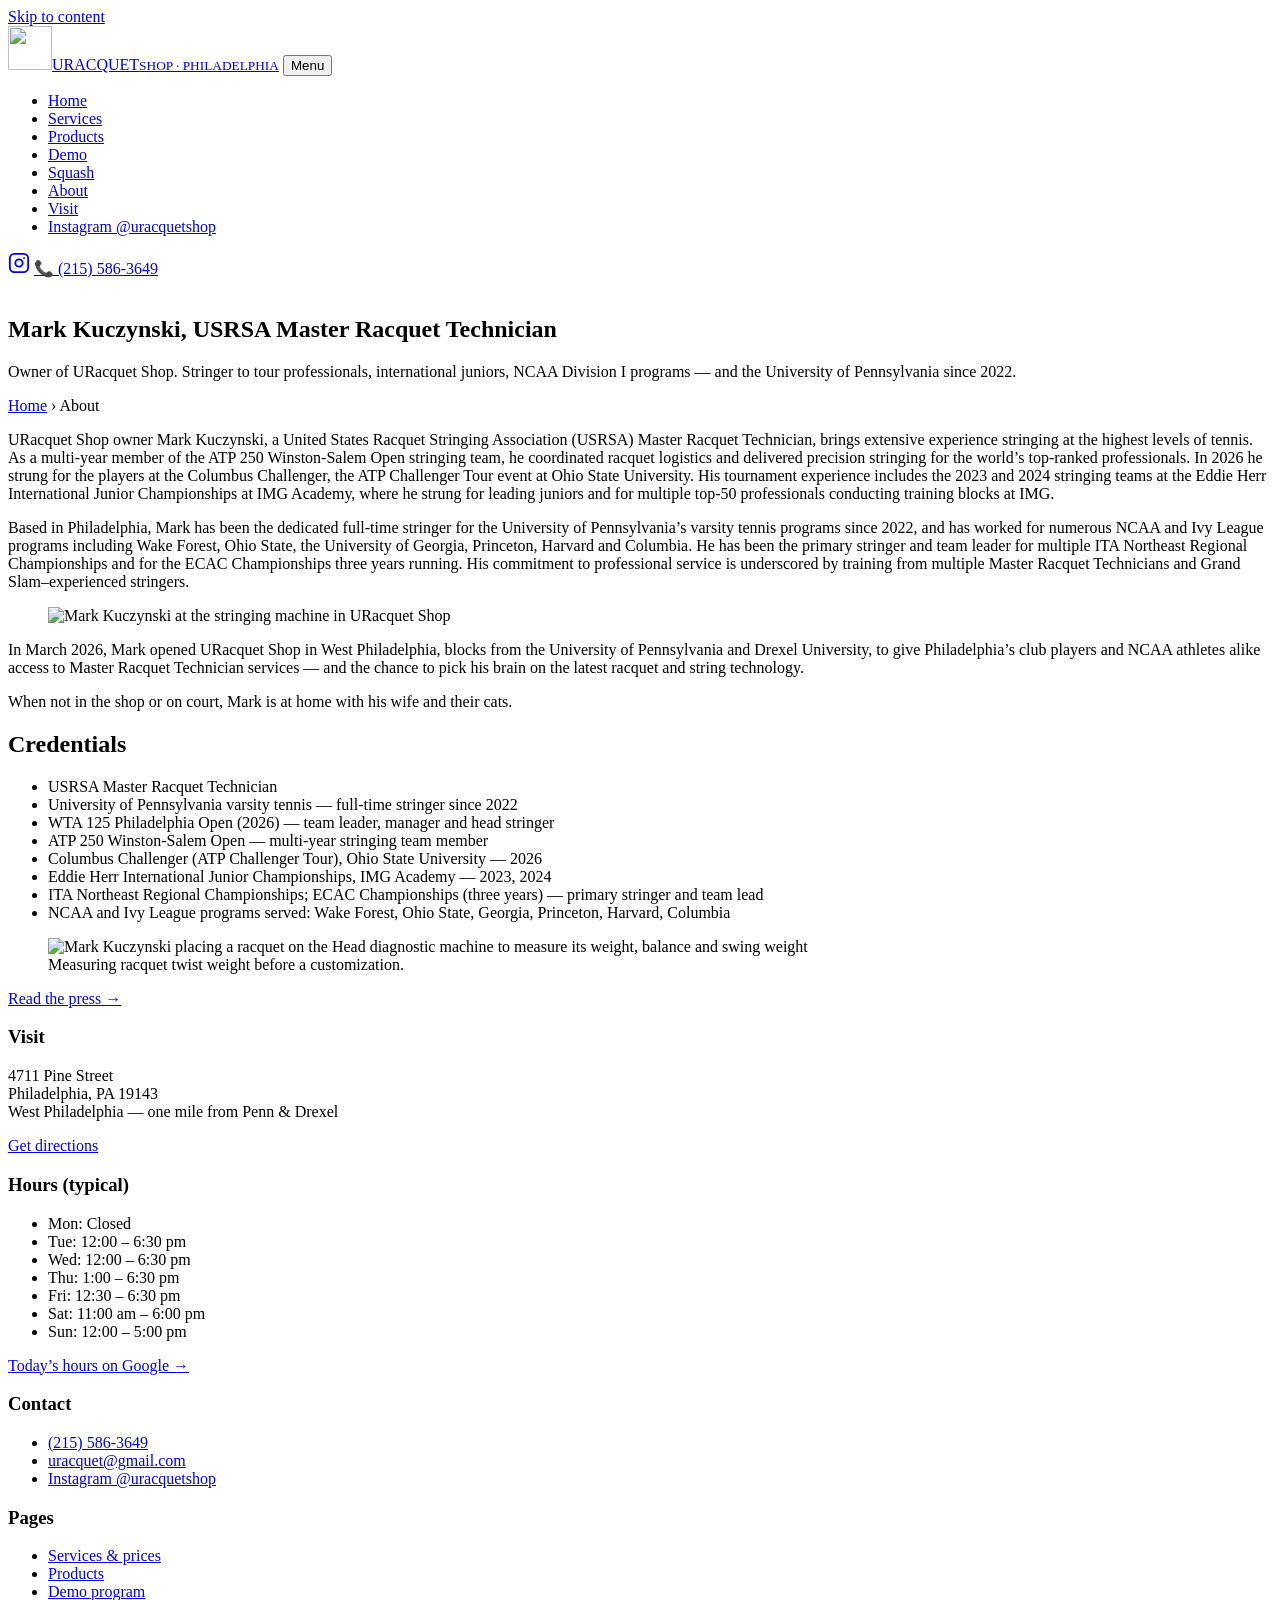
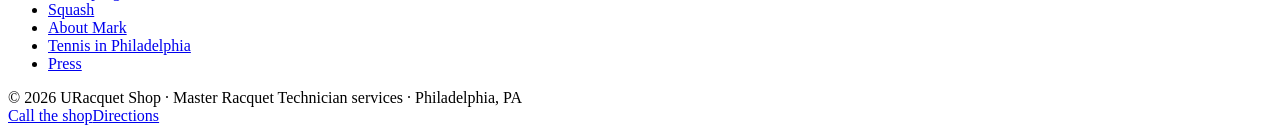
==== site/about/index.html @ 6e1ead52 "Photo edits per Yeqiao: customization two-up (Head diagnostic machine + readout), demo rack to the D" ====
<!doctype html>
<html lang="en">
<head>
<meta charset="utf-8">
<meta name="viewport" content="width=device-width, initial-scale=1">
<title>Mark Kuczynski, USRSA Master Racquet Technician — Penn&#x27;s Stringer | URacquet Shop</title>
<meta name="description" content="Meet Mark Kuczynski: USRSA Master Racquet Technician, stringer for the ATP and WTA Tours, Eddie Herr, NCAA Division I programs, and the University of Pennsylvania since 2022. Owner of URacquet Shop, West Philadelphia.">
<link rel="canonical" href="https://www.uracquet.com/about/">
<meta name="robots" content="index, follow, max-image-preview:large">
<meta property="og:type" content="website">
<meta property="og:site_name" content="URacquet Shop">
<meta property="og:title" content="Mark Kuczynski, USRSA Master Racquet Technician — Penn&#x27;s Stringer | URacquet Shop">
<meta property="og:description" content="Meet Mark Kuczynski: USRSA Master Racquet Technician, stringer for the ATP and WTA Tours, Eddie Herr, NCAA Division I programs, and the University of Pennsylvania since 2022. Owner of URacquet Shop, West Philadelphia.">
<meta property="og:url" content="https://www.uracquet.com/about/">
<meta property="og:image" content="https://www.uracquet.com/img/og.jpg">
<meta name="twitter:card" content="summary_large_image">
<meta name="theme-color" content="#20a048">

<link rel="icon" href="/img/favicon-32.png" sizes="32x32">
<link rel="icon" href="/img/icon-192.png" sizes="192x192">
<link rel="apple-touch-icon" href="/img/apple-touch-icon.png">
<link rel="preload" as="image" href="/img/wix_02-1600.webp">
<link rel="stylesheet" href="/style.css">
<script type="application/ld+json">{"@context": "https://schema.org", "@type": "SportingGoodsStore", "@id": "https://www.uracquet.com/#store", "name": "URacquet Shop", "url": "https://www.uracquet.com/", "telephone": "+12155863649", "email": "uracquet@gmail.com", "image": "https://www.uracquet.com/img/og.jpg", "logo": "https://www.uracquet.com/img/icon-512.png", "priceRange": "$$", "description": "Master Racquet Technician stringing, racquet customization, racquet demos and tennis and squash equipment in West Philadelphia, one mile from the University of Pennsylvania and Drexel University.", "address": {"@type": "PostalAddress", "streetAddress": "4711 Pine Street", "addressLocality": "Philadelphia", "addressRegion": "PA", "postalCode": "19143", "addressCountry": "US"}, "areaServed": "Philadelphia, PA", "openingHoursSpecification": [{"@type": "OpeningHoursSpecification", "dayOfWeek": "Tuesday", "opens": "12:00", "closes": "18:30"}, {"@type": "OpeningHoursSpecification", "dayOfWeek": "Wednesday", "opens": "12:00", "closes": "18:30"}, {"@type": "OpeningHoursSpecification", "dayOfWeek": "Thursday", "opens": "13:00", "closes": "18:30"}, {"@type": "OpeningHoursSpecification", "dayOfWeek": "Friday", "opens": "12:30", "closes": "18:30"}, {"@type": "OpeningHoursSpecification", "dayOfWeek": "Saturday", "opens": "11:00", "closes": "18:00"}, {"@type": "OpeningHoursSpecification", "dayOfWeek": "Sunday", "opens": "12:00", "closes": "17:00"}], "sameAs": ["https://www.instagram.com/uracquetshop/", "https://www.universitycity.org/place/uracquet-shop/"], "founder": {"@type": "Person", "name": "Mark Kuczynski", "jobTitle": "USRSA Master Racquet Technician"}, "hasOfferCatalog": {"@type": "OfferCatalog", "name": "Racquet services", "itemListElement": [{"@type": "Offer", "itemOffered": {"@type": "Service", "name": "Racquet stringing"}, "price": "26.50", "priceCurrency": "USD", "description": "String installation labor per racquet; string priced separately"}, {"@type": "Offer", "itemOffered": {"@type": "Service", "name": "Base grip replacement"}, "price": "5.00", "priceCurrency": "USD", "description": "Labor; plus the cost of the grip"}, {"@type": "Offer", "itemOffered": {"@type": "Service", "name": "Bumper guard and grommet replacement"}, "price": "15.00", "priceCurrency": "USD", "description": "Labor; materials $15 for current models"}, {"@type": "Offer", "itemOffered": {"@type": "Service", "name": "Grip size build-up (heat-shrink sleeve)"}, "price": "15.00", "priceCurrency": "USD"}, {"@type": "Offer", "itemOffered": {"@type": "Service", "name": "Racquet demo program"}, "price": "40.00", "priceCurrency": "USD", "description": "Three racquets for seven days, $35 credit toward purchase"}, {"@type": "Offer", "itemOffered": {"@type": "Service", "name": "Single-racquet demo"}, "price": "20.00", "priceCurrency": "USD", "description": "One racquet for seven days, $15 credit toward purchase"}, {"@type": "Offer", "itemOffered": {"@type": "Service", "name": "Squash racquet stringing"}, "price": "26.50", "priceCurrency": "USD", "description": "String installation labor per squash racquet; string priced separately"}]}}</script>
<script type="application/ld+json">{"@context": "https://schema.org", "@type": "BreadcrumbList", "itemListElement": [{"@type": "ListItem", "position": 1, "name": "Home", "item": "https://www.uracquet.com/"}, {"@type": "ListItem", "position": 2, "name": "About", "item": "https://www.uracquet.com/about/"}]}</script>
</head>
<body>
<a class="skip" href="#main">Skip to content</a>
<header class="site-header">
  <div class="wrap">
    <a class="brand" href="/" aria-label="URacquet Shop home"><img src="/img/logo-mark@2x.png" width="44" height="44" alt=""><span>URACQUET<small>SHOP · PHILADELPHIA</small></span></a>
    <button class="menu-btn" aria-expanded="false" aria-controls="nav">Menu</button>
    <nav class="nav" id="nav" aria-label="Main"><ul><li><a href="/">Home</a></li><li><a href="/services/">Services</a></li><li><a href="/products/">Products</a></li><li><a href="/demo/">Demo</a></li><li><a href="/squash/">Squash</a></li><li><a href="/about/" aria-current="page">About</a></li><li><a href="/visit/">Visit</a></li><li class="nav-ig"><a href="https://www.instagram.com/uracquetshop/" rel="noopener" target="_blank">Instagram @uracquetshop</a></li></ul></nav>
    <a class="ig" href="https://www.instagram.com/uracquetshop/" rel="noopener" aria-label="URacquet Shop on Instagram" title="@uracquetshop" target="_blank"><svg width="22" height="22" viewBox="0 0 24 24" fill="none" stroke="currentColor" stroke-width="2" stroke-linecap="round" stroke-linejoin="round" aria-hidden="true"><rect x="2" y="2" width="20" height="20" rx="5"/><circle cx="12" cy="12" r="4"/><circle cx="17.5" cy="6.5" r="1" fill="currentColor" stroke="none"/></svg></a>
    <a class="call header-call" href="tel:+12155863649">📞 (215) 586-3649</a>
  </div>
</header>
<main id="main">
<section class="hero small"><img src="/img/wix_02-1600.webp" alt="" fetchpriority="high" decoding="async"><div class="wrap"><h1>Mark Kuczynski, USRSA Master Racquet Technician</h1><p class="lead">Owner of URacquet Shop. Stringer to tour professionals, international juniors, NCAA Division I programs — and the University of Pennsylvania since 2022.</p></div></section>
<nav class="crumbs wrap" aria-label="Breadcrumb"><a href="/">Home</a> › About</nav>

<section class="band"><div class="wrap prose">
<p>URacquet Shop owner Mark Kuczynski, a United States Racquet Stringing Association (USRSA) Master Racquet Technician, brings extensive experience stringing at the highest levels of tennis. As a multi-year member of the ATP 250 Winston-Salem Open stringing team, he coordinated racquet logistics and delivered precision stringing for the world’s top-ranked professionals. In 2026 he strung for the players at the Columbus Challenger, the ATP Challenger Tour event at Ohio State University. His tournament experience includes the 2023 and 2024 stringing teams at the Eddie Herr International Junior Championships at IMG Academy, where he strung for leading juniors and for multiple top-50 professionals conducting training blocks at IMG.</p>
<p>Based in Philadelphia, Mark has been the dedicated full-time stringer for the University of Pennsylvania’s varsity tennis programs since 2022, and has worked for numerous NCAA and Ivy League programs including Wake Forest, Ohio State, the University of Georgia, Princeton, Harvard and Columbia. He has been the primary stringer and team leader for multiple ITA Northeast Regional Championships and for the ECAC Championships three years running. His commitment to professional service is underscored by training from multiple Master Racquet Technicians and Grand Slam–experienced stringers.</p>
<figure class="figure"><img src="/img/mark_portrait-800.webp" srcset="/img/mark_portrait-800.webp 800w, /img/mark_portrait-1600.webp 1600w" sizes="(max-width: 800px) 100vw, 800px" alt="Mark Kuczynski at the stringing machine in URacquet Shop" loading="lazy" decoding="async" class=""></figure>
<p>In March 2026, Mark opened URacquet Shop in West Philadelphia, blocks from the University of Pennsylvania and Drexel University, to give Philadelphia’s club players and NCAA athletes alike access to Master Racquet Technician services — and the chance to pick his brain on the latest racquet and string technology.</p><p>When not in the shop or on court, Mark is at home with his wife and their cats.</p>
<h2>Credentials</h2>
<ul><li>USRSA Master Racquet Technician</li><li>University of Pennsylvania varsity tennis — full-time stringer since 2022</li><li>WTA 125 Philadelphia Open (2026) — team leader, manager and head stringer</li><li>ATP 250 Winston-Salem Open — multi-year stringing team member</li><li>Columbus Challenger (ATP Challenger Tour), Ohio State University — 2026</li><li>Eddie Herr International Junior Championships, IMG Academy — 2023, 2024</li><li>ITA Northeast Regional Championships; ECAC Championships (three years) — primary stringer and team lead</li><li>NCAA and Ivy League programs served: Wake Forest, Ohio State, Georgia, Princeton, Harvard, Columbia</li></ul>
<figure class="figure"><img src="/img/customization_measuring-800.webp" srcset="/img/customization_measuring-800.webp 800w, /img/customization_measuring-1600.webp 1600w" sizes="(max-width: 800px) 100vw, 800px" alt="Mark Kuczynski placing a racquet on the Head diagnostic machine to measure its weight, balance and swing weight" loading="lazy" decoding="async" class=""><figcaption>Measuring racquet twist weight before a customization.</figcaption></figure>
<p><a class="btn outline" href="/press/">Read the press →</a></p>
</div></section>
</main>
<footer class="site-footer">
  <div class="wrap">
    <div><h3>Visit</h3><p>4711 Pine Street<br>Philadelphia, PA 19143<br>West Philadelphia — one mile from Penn &amp; Drexel</p><p><a href="https://www.google.com/maps/dir/?api=1&destination=4711+Pine+Street,+Philadelphia,+PA+19143" rel="noopener" target="_blank">Get directions</a></p></div>
    <div><h3>Hours (typical)</h3><ul><li>Mon: Closed</li><li>Tue: 12:00 – 6:30 pm</li><li>Wed: 12:00 – 6:30 pm</li><li>Thu: 1:00 – 6:30 pm</li><li>Fri: 12:30 – 6:30 pm</li><li>Sat: 11:00 am – 6:00 pm</li><li>Sun: 12:00 – 5:00 pm</li></ul><p><a href="https://www.google.com/maps/search/?api=1&query=URacquet+Shop+4711+Pine+Street+Philadelphia+PA+19143" rel="noopener" target="_blank">Today’s hours on Google →</a></p></div>
    <div><h3>Contact</h3><ul><li><a href="tel:+12155863649">(215) 586-3649</a></li><li><a href="mailto:uracquet@gmail.com">uracquet@gmail.com</a></li><li><a href="https://www.instagram.com/uracquetshop/" rel="noopener" target="_blank">Instagram @uracquetshop</a></li></ul></div>
    <div><h3>Pages</h3><ul><li><a href="/services/">Services &amp; prices</a></li><li><a href="/products/">Products</a></li><li><a href="/demo/">Demo program</a></li><li><a href="/squash/">Squash</a></li><li><a href="/about/">About Mark</a></li><li><a href="/local/">Tennis in Philadelphia</a></li><li><a href="/press/">Press</a></li></ul></div>
  </div>
  <div class="legal wrap">© 2026 URacquet Shop · Master Racquet Technician services · Philadelphia, PA</div>
</footer>
<div class="callbar" aria-label="Quick actions"><a class="c1" href="tel:+12155863649">Call the shop</a><a class="c2" href="https://www.google.com/maps/dir/?api=1&destination=4711+Pine+Street,+Philadelphia,+PA+19143" rel="noopener" target="_blank">Directions</a></div>
<script>
(function(){var b=document.querySelector('.menu-btn'),n=document.getElementById('nav');if(!b)return;b.addEventListener('click',function(){var o=n.classList.toggle('open');b.setAttribute('aria-expanded',o?'true':'false');});})();
</script>
</body>
</html>
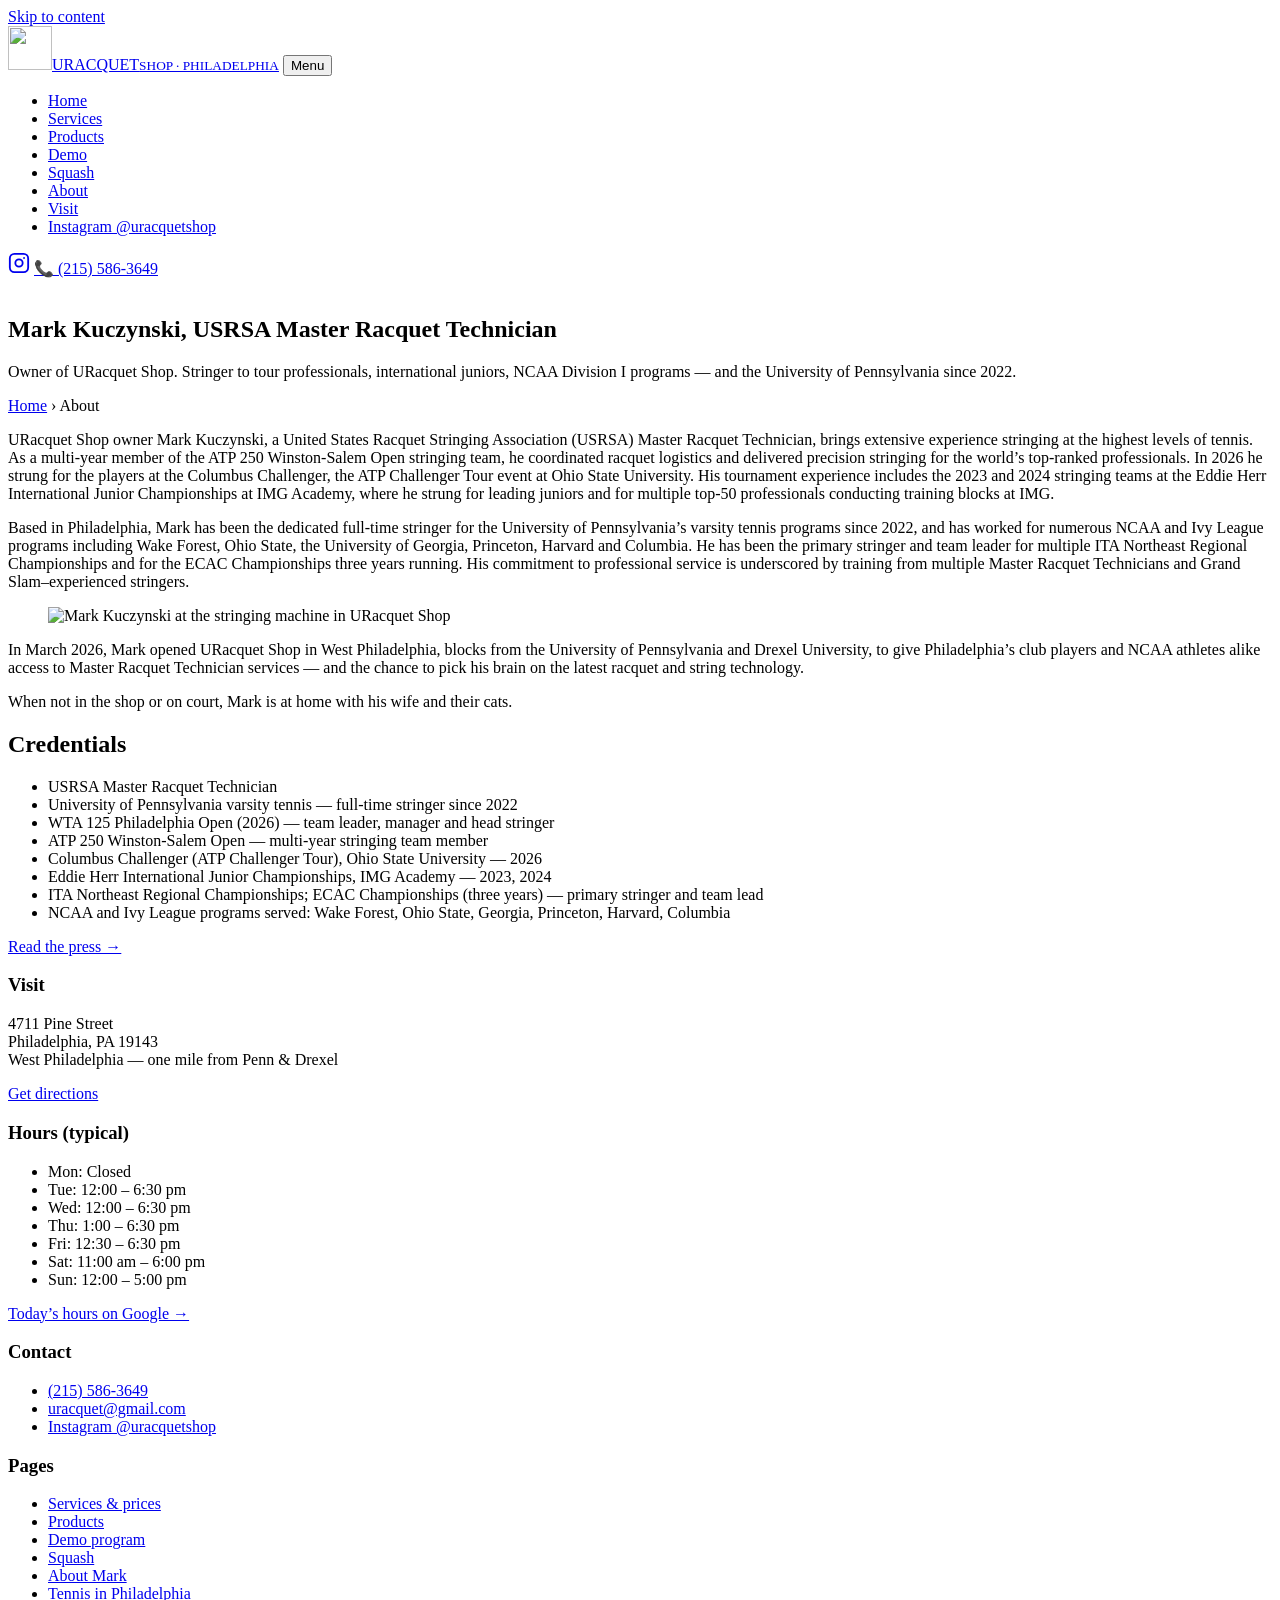
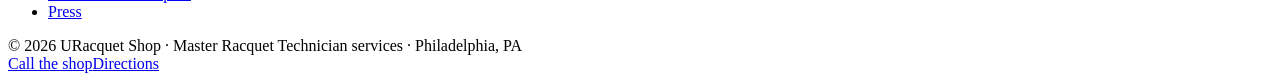
==== commit fd2a9266: "Photos, second pass: shop photo on "Visit the shop", Mark's consultation photo on Demo, one Mark pho" ====
--- a/site/about/index.html
+++ b/site/about/index.html
@@ -46,7 +46,6 @@
 <p>In March 2026, Mark opened URacquet Shop in West Philadelphia, blocks from the University of Pennsylvania and Drexel University, to give Philadelphia’s club players and NCAA athletes alike access to Master Racquet Technician services — and the chance to pick his brain on the latest racquet and string technology.</p><p>When not in the shop or on court, Mark is at home with his wife and their cats.</p>
 <h2>Credentials</h2>
 <ul><li>USRSA Master Racquet Technician</li><li>University of Pennsylvania varsity tennis — full-time stringer since 2022</li><li>WTA 125 Philadelphia Open (2026) — team leader, manager and head stringer</li><li>ATP 250 Winston-Salem Open — multi-year stringing team member</li><li>Columbus Challenger (ATP Challenger Tour), Ohio State University — 2026</li><li>Eddie Herr International Junior Championships, IMG Academy — 2023, 2024</li><li>ITA Northeast Regional Championships; ECAC Championships (three years) — primary stringer and team lead</li><li>NCAA and Ivy League programs served: Wake Forest, Ohio State, Georgia, Princeton, Harvard, Columbia</li></ul>
-<figure class="figure"><img src="/img/customization_measuring-800.webp" srcset="/img/customization_measuring-800.webp 800w, /img/customization_measuring-1600.webp 1600w" sizes="(max-width: 800px) 100vw, 800px" alt="Mark Kuczynski placing a racquet on the Head diagnostic machine to measure its weight, balance and swing weight" loading="lazy" decoding="async" class=""><figcaption>Measuring racquet twist weight before a customization.</figcaption></figure>
 <p><a class="btn outline" href="/press/">Read the press →</a></p>
 </div></section>
 </main>
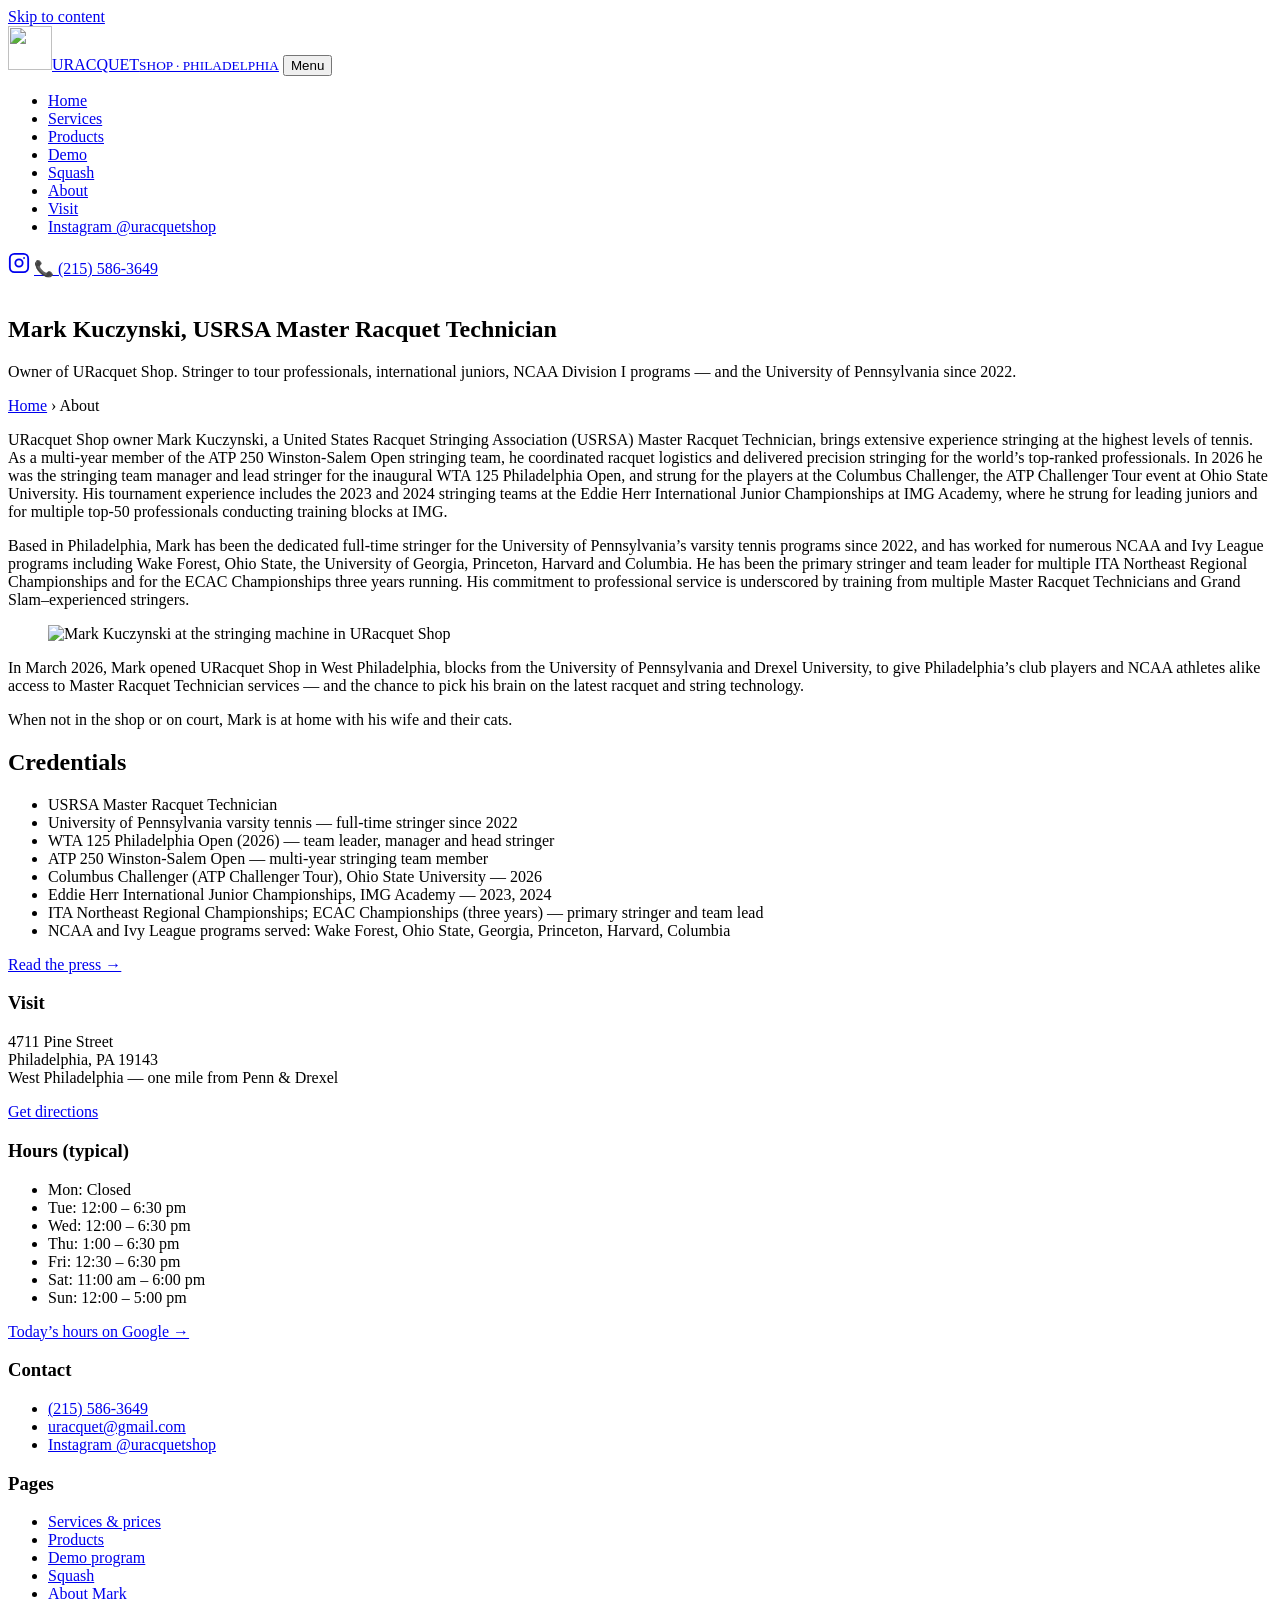
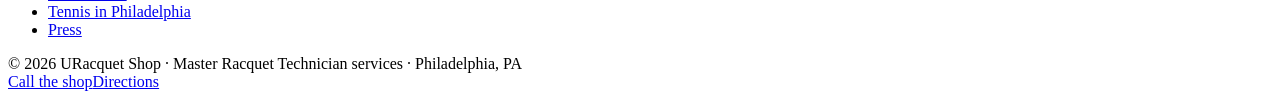
==== commit 2cab2355: "Mark's edits: WTA 125 Philadelphia Open in the About narrative; Carboflex X-Top; Tecnifibre Dynamix;" ====
--- a/site/about/index.html
+++ b/site/about/index.html
@@ -19,7 +19,7 @@
 <link rel="icon" href="/img/favicon-32.png" sizes="32x32">
 <link rel="icon" href="/img/icon-192.png" sizes="192x192">
 <link rel="apple-touch-icon" href="/img/apple-touch-icon.png">
-<link rel="preload" as="image" href="/img/wix_02-1600.webp">
+<link rel="preload" as="image" href="/img/ashe_stadium-1600.webp">
 <link rel="stylesheet" href="/style.css">
 <script type="application/ld+json">{"@context": "https://schema.org", "@type": "SportingGoodsStore", "@id": "https://www.uracquet.com/#store", "name": "URacquet Shop", "url": "https://www.uracquet.com/", "telephone": "+12155863649", "email": "uracquet@gmail.com", "image": "https://www.uracquet.com/img/og.jpg", "logo": "https://www.uracquet.com/img/icon-512.png", "priceRange": "$$", "description": "Master Racquet Technician stringing, racquet customization, racquet demos and tennis and squash equipment in West Philadelphia, one mile from the University of Pennsylvania and Drexel University.", "address": {"@type": "PostalAddress", "streetAddress": "4711 Pine Street", "addressLocality": "Philadelphia", "addressRegion": "PA", "postalCode": "19143", "addressCountry": "US"}, "areaServed": "Philadelphia, PA", "openingHoursSpecification": [{"@type": "OpeningHoursSpecification", "dayOfWeek": "Tuesday", "opens": "12:00", "closes": "18:30"}, {"@type": "OpeningHoursSpecification", "dayOfWeek": "Wednesday", "opens": "12:00", "closes": "18:30"}, {"@type": "OpeningHoursSpecification", "dayOfWeek": "Thursday", "opens": "13:00", "closes": "18:30"}, {"@type": "OpeningHoursSpecification", "dayOfWeek": "Friday", "opens": "12:30", "closes": "18:30"}, {"@type": "OpeningHoursSpecification", "dayOfWeek": "Saturday", "opens": "11:00", "closes": "18:00"}, {"@type": "OpeningHoursSpecification", "dayOfWeek": "Sunday", "opens": "12:00", "closes": "17:00"}], "sameAs": ["https://www.instagram.com/uracquetshop/", "https://www.universitycity.org/place/uracquet-shop/"], "founder": {"@type": "Person", "name": "Mark Kuczynski", "jobTitle": "USRSA Master Racquet Technician"}, "hasOfferCatalog": {"@type": "OfferCatalog", "name": "Racquet services", "itemListElement": [{"@type": "Offer", "itemOffered": {"@type": "Service", "name": "Racquet stringing"}, "price": "26.50", "priceCurrency": "USD", "description": "String installation labor per racquet; string priced separately"}, {"@type": "Offer", "itemOffered": {"@type": "Service", "name": "Base grip replacement"}, "price": "5.00", "priceCurrency": "USD", "description": "Labor; plus the cost of the grip"}, {"@type": "Offer", "itemOffered": {"@type": "Service", "name": "Bumper guard and grommet replacement"}, "price": "15.00", "priceCurrency": "USD", "description": "Labor; materials $15 for current models"}, {"@type": "Offer", "itemOffered": {"@type": "Service", "name": "Grip size build-up (heat-shrink sleeve)"}, "price": "15.00", "priceCurrency": "USD"}, {"@type": "Offer", "itemOffered": {"@type": "Service", "name": "Racquet demo program"}, "price": "40.00", "priceCurrency": "USD", "description": "Three racquets for seven days, $35 credit toward purchase"}, {"@type": "Offer", "itemOffered": {"@type": "Service", "name": "Single-racquet demo"}, "price": "20.00", "priceCurrency": "USD", "description": "One racquet for seven days, $15 credit toward purchase"}, {"@type": "Offer", "itemOffered": {"@type": "Service", "name": "Squash racquet stringing"}, "price": "26.50", "priceCurrency": "USD", "description": "String installation labor per squash racquet; string priced separately"}]}}</script>
 <script type="application/ld+json">{"@context": "https://schema.org", "@type": "BreadcrumbList", "itemListElement": [{"@type": "ListItem", "position": 1, "name": "Home", "item": "https://www.uracquet.com/"}, {"@type": "ListItem", "position": 2, "name": "About", "item": "https://www.uracquet.com/about/"}]}</script>
@@ -36,11 +36,11 @@
   </div>
 </header>
 <main id="main">
-<section class="hero small"><img src="/img/wix_02-1600.webp" alt="" fetchpriority="high" decoding="async"><div class="wrap"><h1>Mark Kuczynski, USRSA Master Racquet Technician</h1><p class="lead">Owner of URacquet Shop. Stringer to tour professionals, international juniors, NCAA Division I programs — and the University of Pennsylvania since 2022.</p></div></section>
+<section class="hero small"><img src="/img/ashe_stadium-1600.webp" alt="" fetchpriority="high" decoding="async"><div class="wrap"><h1>Mark Kuczynski, USRSA Master Racquet Technician</h1><p class="lead">Owner of URacquet Shop. Stringer to tour professionals, international juniors, NCAA Division I programs — and the University of Pennsylvania since 2022.</p></div></section>
 <nav class="crumbs wrap" aria-label="Breadcrumb"><a href="/">Home</a> › About</nav>
 
 <section class="band"><div class="wrap prose">
-<p>URacquet Shop owner Mark Kuczynski, a United States Racquet Stringing Association (USRSA) Master Racquet Technician, brings extensive experience stringing at the highest levels of tennis. As a multi-year member of the ATP 250 Winston-Salem Open stringing team, he coordinated racquet logistics and delivered precision stringing for the world’s top-ranked professionals. In 2026 he strung for the players at the Columbus Challenger, the ATP Challenger Tour event at Ohio State University. His tournament experience includes the 2023 and 2024 stringing teams at the Eddie Herr International Junior Championships at IMG Academy, where he strung for leading juniors and for multiple top-50 professionals conducting training blocks at IMG.</p>
+<p>URacquet Shop owner Mark Kuczynski, a United States Racquet Stringing Association (USRSA) Master Racquet Technician, brings extensive experience stringing at the highest levels of tennis. As a multi-year member of the ATP 250 Winston-Salem Open stringing team, he coordinated racquet logistics and delivered precision stringing for the world’s top-ranked professionals. In 2026 he was the stringing team manager and lead stringer for the inaugural WTA 125 Philadelphia Open, and strung for the players at the Columbus Challenger, the ATP Challenger Tour event at Ohio State University. His tournament experience includes the 2023 and 2024 stringing teams at the Eddie Herr International Junior Championships at IMG Academy, where he strung for leading juniors and for multiple top-50 professionals conducting training blocks at IMG.</p>
 <p>Based in Philadelphia, Mark has been the dedicated full-time stringer for the University of Pennsylvania’s varsity tennis programs since 2022, and has worked for numerous NCAA and Ivy League programs including Wake Forest, Ohio State, the University of Georgia, Princeton, Harvard and Columbia. He has been the primary stringer and team leader for multiple ITA Northeast Regional Championships and for the ECAC Championships three years running. His commitment to professional service is underscored by training from multiple Master Racquet Technicians and Grand Slam–experienced stringers.</p>
 <figure class="figure"><img src="/img/mark_portrait-800.webp" srcset="/img/mark_portrait-800.webp 800w, /img/mark_portrait-1600.webp 1600w" sizes="(max-width: 800px) 100vw, 800px" alt="Mark Kuczynski at the stringing machine in URacquet Shop" loading="lazy" decoding="async" class=""></figure>
 <p>In March 2026, Mark opened URacquet Shop in West Philadelphia, blocks from the University of Pennsylvania and Drexel University, to give Philadelphia’s club players and NCAA athletes alike access to Master Racquet Technician services — and the chance to pick his brain on the latest racquet and string technology.</p><p>When not in the shop or on court, Mark is at home with his wife and their cats.</p>
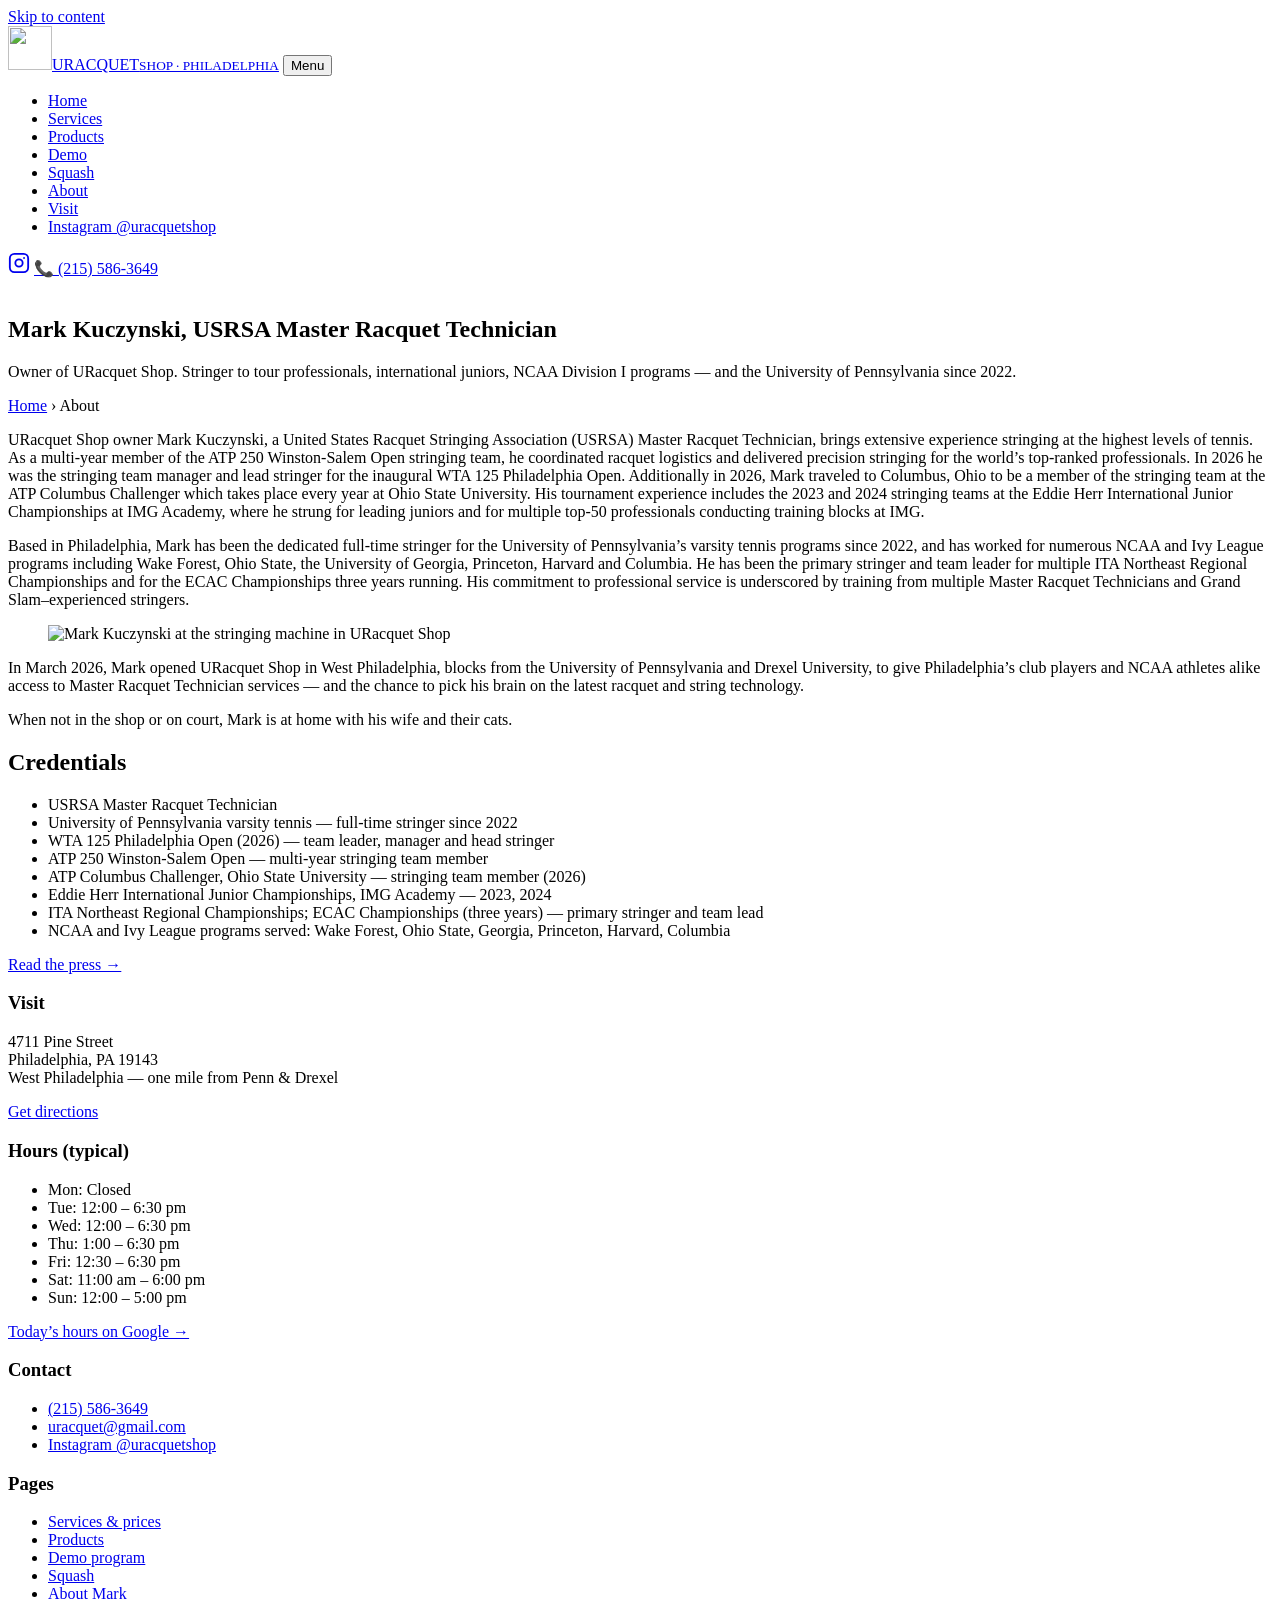
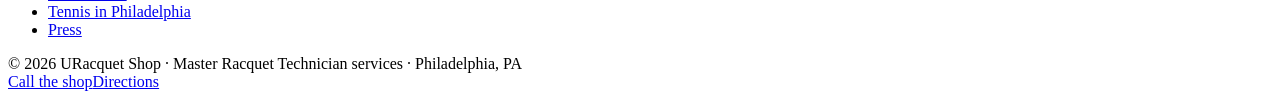
==== commit 9d72060f: "About: Mark's 2026 paragraph verbatim (WTA 125 manager and lead stringer; ATP Columbus Challenger st" ====
--- a/site/about/index.html
+++ b/site/about/index.html
@@ -40,12 +40,12 @@
 <nav class="crumbs wrap" aria-label="Breadcrumb"><a href="/">Home</a> › About</nav>
 
 <section class="band"><div class="wrap prose">
-<p>URacquet Shop owner Mark Kuczynski, a United States Racquet Stringing Association (USRSA) Master Racquet Technician, brings extensive experience stringing at the highest levels of tennis. As a multi-year member of the ATP 250 Winston-Salem Open stringing team, he coordinated racquet logistics and delivered precision stringing for the world’s top-ranked professionals. In 2026 he was the stringing team manager and lead stringer for the inaugural WTA 125 Philadelphia Open, and strung for the players at the Columbus Challenger, the ATP Challenger Tour event at Ohio State University. His tournament experience includes the 2023 and 2024 stringing teams at the Eddie Herr International Junior Championships at IMG Academy, where he strung for leading juniors and for multiple top-50 professionals conducting training blocks at IMG.</p>
+<p>URacquet Shop owner Mark Kuczynski, a United States Racquet Stringing Association (USRSA) Master Racquet Technician, brings extensive experience stringing at the highest levels of tennis. As a multi-year member of the ATP 250 Winston-Salem Open stringing team, he coordinated racquet logistics and delivered precision stringing for the world’s top-ranked professionals. In 2026 he was the stringing team manager and lead stringer for the inaugural WTA 125 Philadelphia Open. Additionally in 2026, Mark traveled to Columbus, Ohio to be a member of the stringing team at the ATP Columbus Challenger which takes place every year at Ohio State University. His tournament experience includes the 2023 and 2024 stringing teams at the Eddie Herr International Junior Championships at IMG Academy, where he strung for leading juniors and for multiple top-50 professionals conducting training blocks at IMG.</p>
 <p>Based in Philadelphia, Mark has been the dedicated full-time stringer for the University of Pennsylvania’s varsity tennis programs since 2022, and has worked for numerous NCAA and Ivy League programs including Wake Forest, Ohio State, the University of Georgia, Princeton, Harvard and Columbia. He has been the primary stringer and team leader for multiple ITA Northeast Regional Championships and for the ECAC Championships three years running. His commitment to professional service is underscored by training from multiple Master Racquet Technicians and Grand Slam–experienced stringers.</p>
 <figure class="figure"><img src="/img/mark_portrait-800.webp" srcset="/img/mark_portrait-800.webp 800w, /img/mark_portrait-1600.webp 1600w" sizes="(max-width: 800px) 100vw, 800px" alt="Mark Kuczynski at the stringing machine in URacquet Shop" loading="lazy" decoding="async" class=""></figure>
 <p>In March 2026, Mark opened URacquet Shop in West Philadelphia, blocks from the University of Pennsylvania and Drexel University, to give Philadelphia’s club players and NCAA athletes alike access to Master Racquet Technician services — and the chance to pick his brain on the latest racquet and string technology.</p><p>When not in the shop or on court, Mark is at home with his wife and their cats.</p>
 <h2>Credentials</h2>
-<ul><li>USRSA Master Racquet Technician</li><li>University of Pennsylvania varsity tennis — full-time stringer since 2022</li><li>WTA 125 Philadelphia Open (2026) — team leader, manager and head stringer</li><li>ATP 250 Winston-Salem Open — multi-year stringing team member</li><li>Columbus Challenger (ATP Challenger Tour), Ohio State University — 2026</li><li>Eddie Herr International Junior Championships, IMG Academy — 2023, 2024</li><li>ITA Northeast Regional Championships; ECAC Championships (three years) — primary stringer and team lead</li><li>NCAA and Ivy League programs served: Wake Forest, Ohio State, Georgia, Princeton, Harvard, Columbia</li></ul>
+<ul><li>USRSA Master Racquet Technician</li><li>University of Pennsylvania varsity tennis — full-time stringer since 2022</li><li>WTA 125 Philadelphia Open (2026) — team leader, manager and head stringer</li><li>ATP 250 Winston-Salem Open — multi-year stringing team member</li><li>ATP Columbus Challenger, Ohio State University — stringing team member (2026)</li><li>Eddie Herr International Junior Championships, IMG Academy — 2023, 2024</li><li>ITA Northeast Regional Championships; ECAC Championships (three years) — primary stringer and team lead</li><li>NCAA and Ivy League programs served: Wake Forest, Ohio State, Georgia, Princeton, Harvard, Columbia</li></ul>
 <p><a class="btn outline" href="/press/">Read the press →</a></p>
 </div></section>
 </main>
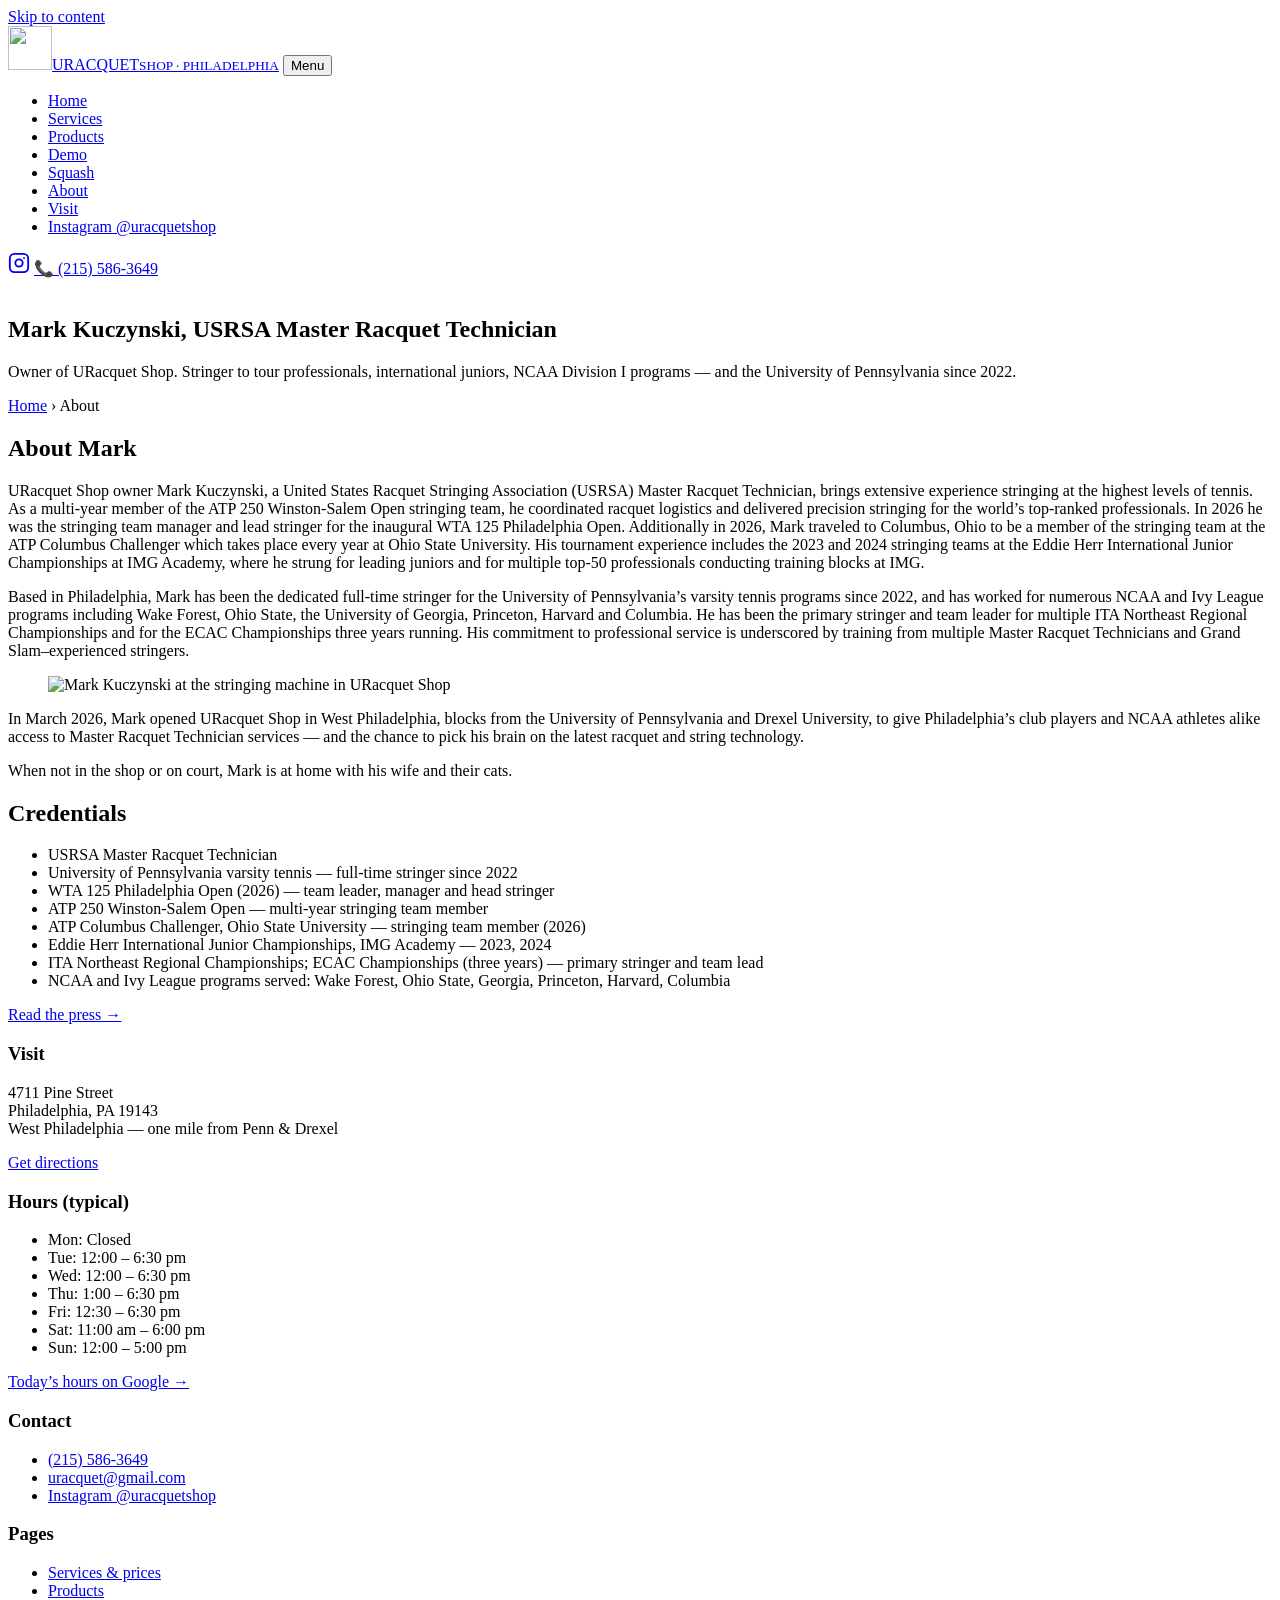
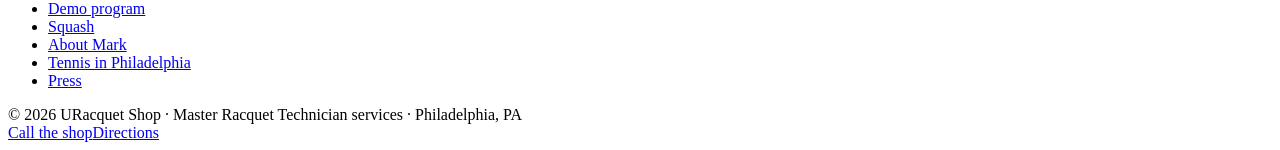
==== commit ff2c63b5: "About: 'About Mark' heading over the opening paragraph, like the other page sections Co-Authored-By:" ====
--- a/site/about/index.html
+++ b/site/about/index.html
@@ -40,6 +40,7 @@
 <nav class="crumbs wrap" aria-label="Breadcrumb"><a href="/">Home</a> › About</nav>
 
 <section class="band"><div class="wrap prose">
+<h2>About Mark</h2>
 <p>URacquet Shop owner Mark Kuczynski, a United States Racquet Stringing Association (USRSA) Master Racquet Technician, brings extensive experience stringing at the highest levels of tennis. As a multi-year member of the ATP 250 Winston-Salem Open stringing team, he coordinated racquet logistics and delivered precision stringing for the world’s top-ranked professionals. In 2026 he was the stringing team manager and lead stringer for the inaugural WTA 125 Philadelphia Open. Additionally in 2026, Mark traveled to Columbus, Ohio to be a member of the stringing team at the ATP Columbus Challenger which takes place every year at Ohio State University. His tournament experience includes the 2023 and 2024 stringing teams at the Eddie Herr International Junior Championships at IMG Academy, where he strung for leading juniors and for multiple top-50 professionals conducting training blocks at IMG.</p>
 <p>Based in Philadelphia, Mark has been the dedicated full-time stringer for the University of Pennsylvania’s varsity tennis programs since 2022, and has worked for numerous NCAA and Ivy League programs including Wake Forest, Ohio State, the University of Georgia, Princeton, Harvard and Columbia. He has been the primary stringer and team leader for multiple ITA Northeast Regional Championships and for the ECAC Championships three years running. His commitment to professional service is underscored by training from multiple Master Racquet Technicians and Grand Slam–experienced stringers.</p>
 <figure class="figure"><img src="/img/mark_portrait-800.webp" srcset="/img/mark_portrait-800.webp 800w, /img/mark_portrait-1600.webp 1600w" sizes="(max-width: 800px) 100vw, 800px" alt="Mark Kuczynski at the stringing machine in URacquet Shop" loading="lazy" decoding="async" class=""></figure>
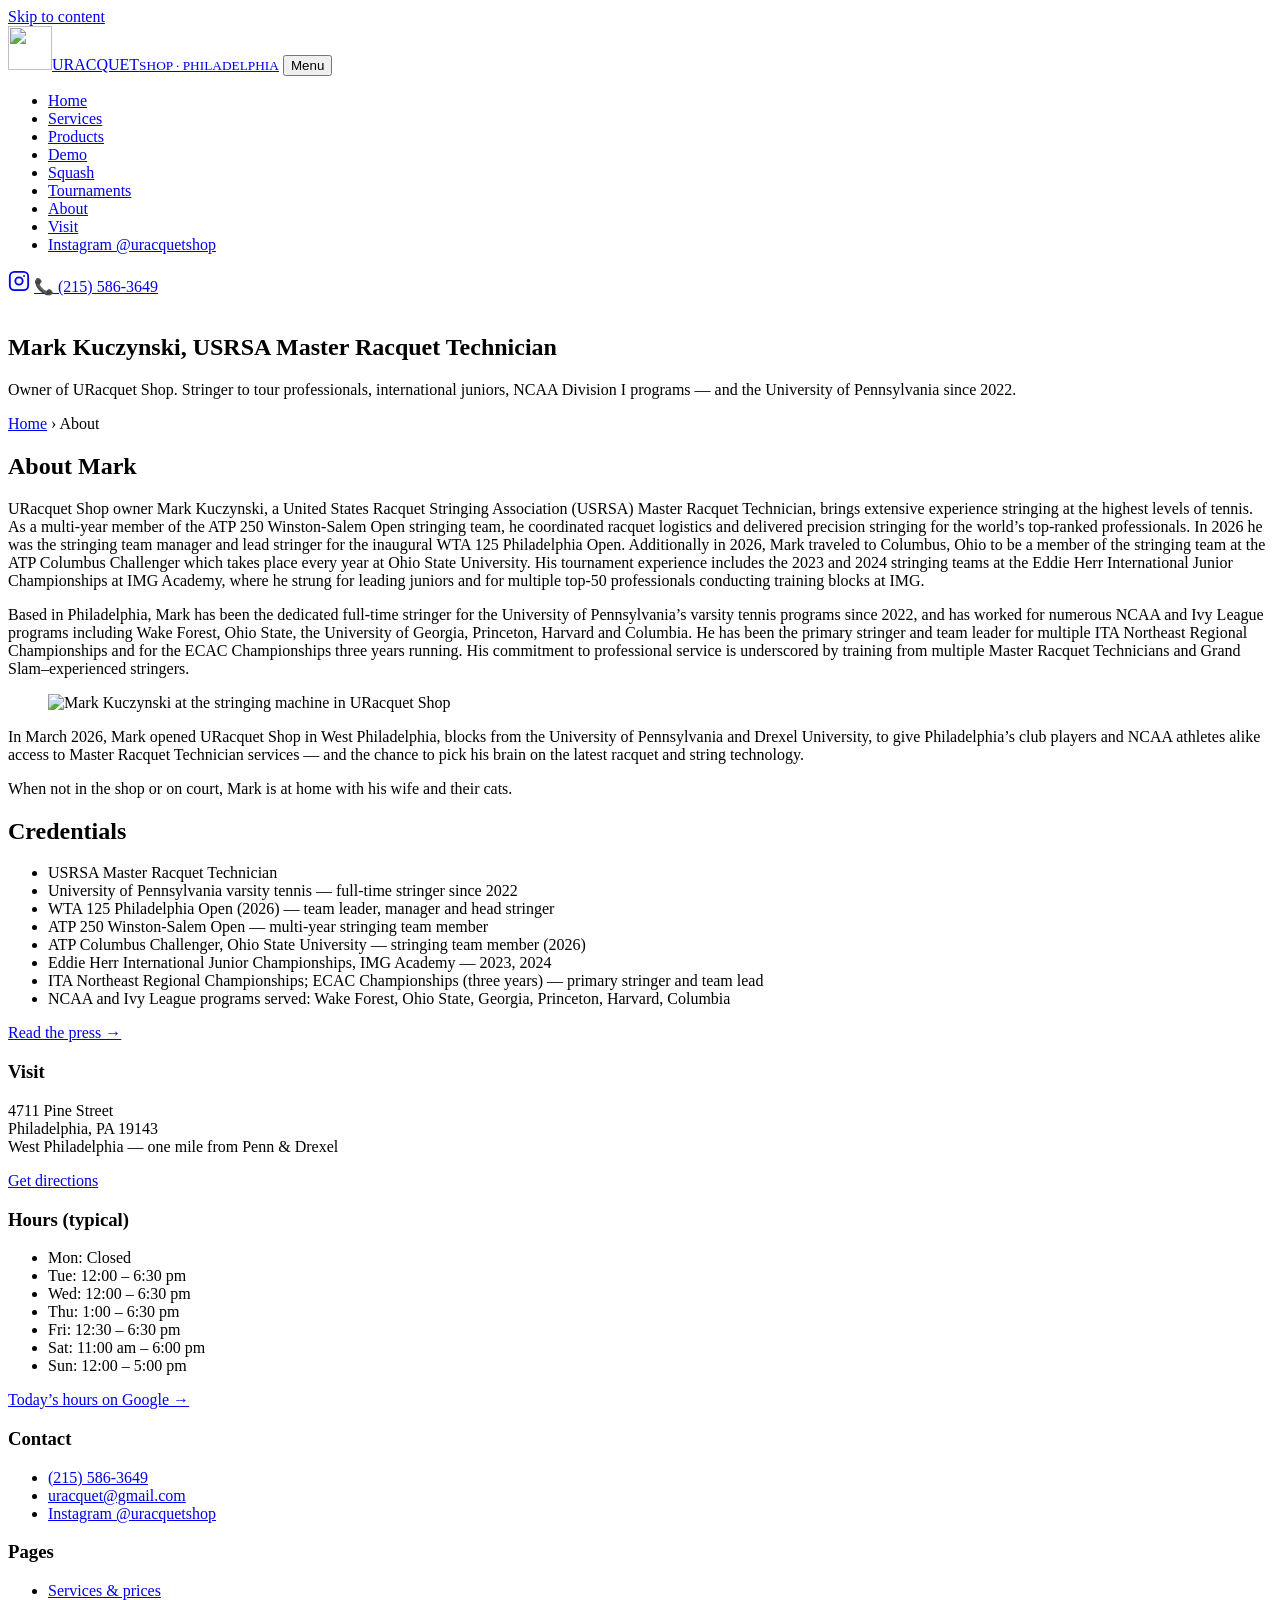
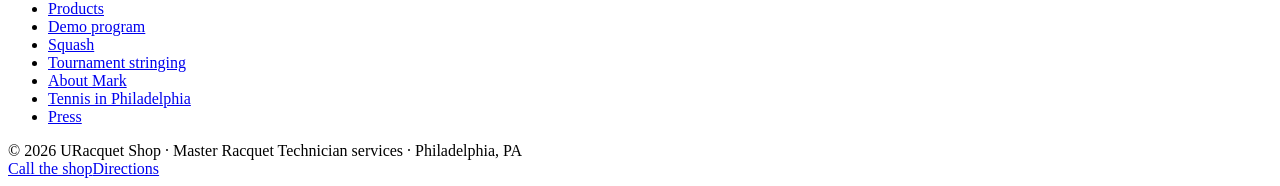
==== commit 1f50a699: "New page: Tournament Stringing — on-site stringing room setup and management (Mark's request, 10/13)" ====
--- a/site/about/index.html
+++ b/site/about/index.html
@@ -21,7 +21,7 @@
 <link rel="apple-touch-icon" href="/img/apple-touch-icon.png">
 <link rel="preload" as="image" href="/img/ashe_stadium-1600.webp">
 <link rel="stylesheet" href="/style.css">
-<script type="application/ld+json">{"@context": "https://schema.org", "@type": "SportingGoodsStore", "@id": "https://www.uracquet.com/#store", "name": "URacquet Shop", "url": "https://www.uracquet.com/", "telephone": "+12155863649", "email": "uracquet@gmail.com", "image": "https://www.uracquet.com/img/og.jpg", "logo": "https://www.uracquet.com/img/icon-512.png", "priceRange": "$$", "description": "Master Racquet Technician stringing, racquet customization, racquet demos and tennis and squash equipment in West Philadelphia, one mile from the University of Pennsylvania and Drexel University.", "address": {"@type": "PostalAddress", "streetAddress": "4711 Pine Street", "addressLocality": "Philadelphia", "addressRegion": "PA", "postalCode": "19143", "addressCountry": "US"}, "areaServed": "Philadelphia, PA", "openingHoursSpecification": [{"@type": "OpeningHoursSpecification", "dayOfWeek": "Tuesday", "opens": "12:00", "closes": "18:30"}, {"@type": "OpeningHoursSpecification", "dayOfWeek": "Wednesday", "opens": "12:00", "closes": "18:30"}, {"@type": "OpeningHoursSpecification", "dayOfWeek": "Thursday", "opens": "13:00", "closes": "18:30"}, {"@type": "OpeningHoursSpecification", "dayOfWeek": "Friday", "opens": "12:30", "closes": "18:30"}, {"@type": "OpeningHoursSpecification", "dayOfWeek": "Saturday", "opens": "11:00", "closes": "18:00"}, {"@type": "OpeningHoursSpecification", "dayOfWeek": "Sunday", "opens": "12:00", "closes": "17:00"}], "sameAs": ["https://www.instagram.com/uracquetshop/", "https://www.universitycity.org/place/uracquet-shop/"], "founder": {"@type": "Person", "name": "Mark Kuczynski", "jobTitle": "USRSA Master Racquet Technician"}, "hasOfferCatalog": {"@type": "OfferCatalog", "name": "Racquet services", "itemListElement": [{"@type": "Offer", "itemOffered": {"@type": "Service", "name": "Racquet stringing"}, "price": "26.50", "priceCurrency": "USD", "description": "String installation labor per racquet; string priced separately"}, {"@type": "Offer", "itemOffered": {"@type": "Service", "name": "Base grip replacement"}, "price": "5.00", "priceCurrency": "USD", "description": "Labor; plus the cost of the grip"}, {"@type": "Offer", "itemOffered": {"@type": "Service", "name": "Bumper guard and grommet replacement"}, "price": "15.00", "priceCurrency": "USD", "description": "Labor; materials $15 for current models"}, {"@type": "Offer", "itemOffered": {"@type": "Service", "name": "Grip size build-up (heat-shrink sleeve)"}, "price": "15.00", "priceCurrency": "USD"}, {"@type": "Offer", "itemOffered": {"@type": "Service", "name": "Racquet demo program"}, "price": "40.00", "priceCurrency": "USD", "description": "Three racquets for seven days, $35 credit toward purchase"}, {"@type": "Offer", "itemOffered": {"@type": "Service", "name": "Single-racquet demo"}, "price": "20.00", "priceCurrency": "USD", "description": "One racquet for seven days, $15 credit toward purchase"}, {"@type": "Offer", "itemOffered": {"@type": "Service", "name": "Squash racquet stringing"}, "price": "26.50", "priceCurrency": "USD", "description": "String installation labor per squash racquet; string priced separately"}]}}</script>
+<script type="application/ld+json">{"@context": "https://schema.org", "@type": "SportingGoodsStore", "@id": "https://www.uracquet.com/#store", "name": "URacquet Shop", "url": "https://www.uracquet.com/", "telephone": "+12155863649", "email": "uracquet@gmail.com", "image": "https://www.uracquet.com/img/og.jpg", "logo": "https://www.uracquet.com/img/icon-512.png", "priceRange": "$$", "description": "Master Racquet Technician stringing, racquet customization, racquet demos and tennis and squash equipment in West Philadelphia, one mile from the University of Pennsylvania and Drexel University.", "address": {"@type": "PostalAddress", "streetAddress": "4711 Pine Street", "addressLocality": "Philadelphia", "addressRegion": "PA", "postalCode": "19143", "addressCountry": "US"}, "areaServed": "Philadelphia, PA", "openingHoursSpecification": [{"@type": "OpeningHoursSpecification", "dayOfWeek": "Tuesday", "opens": "12:00", "closes": "18:30"}, {"@type": "OpeningHoursSpecification", "dayOfWeek": "Wednesday", "opens": "12:00", "closes": "18:30"}, {"@type": "OpeningHoursSpecification", "dayOfWeek": "Thursday", "opens": "13:00", "closes": "18:30"}, {"@type": "OpeningHoursSpecification", "dayOfWeek": "Friday", "opens": "12:30", "closes": "18:30"}, {"@type": "OpeningHoursSpecification", "dayOfWeek": "Saturday", "opens": "11:00", "closes": "18:00"}, {"@type": "OpeningHoursSpecification", "dayOfWeek": "Sunday", "opens": "12:00", "closes": "17:00"}], "sameAs": ["https://www.instagram.com/uracquetshop/", "https://www.universitycity.org/place/uracquet-shop/"], "founder": {"@type": "Person", "name": "Mark Kuczynski", "jobTitle": "USRSA Master Racquet Technician"}, "hasOfferCatalog": {"@type": "OfferCatalog", "name": "Racquet services", "itemListElement": [{"@type": "Offer", "itemOffered": {"@type": "Service", "name": "Racquet stringing"}, "price": "26.50", "priceCurrency": "USD", "description": "String installation labor per racquet; string priced separately"}, {"@type": "Offer", "itemOffered": {"@type": "Service", "name": "Base grip replacement"}, "price": "5.00", "priceCurrency": "USD", "description": "Labor; plus the cost of the grip"}, {"@type": "Offer", "itemOffered": {"@type": "Service", "name": "Bumper guard and grommet replacement"}, "price": "15.00", "priceCurrency": "USD", "description": "Labor; materials $15 for current models"}, {"@type": "Offer", "itemOffered": {"@type": "Service", "name": "Grip size build-up (heat-shrink sleeve)"}, "price": "15.00", "priceCurrency": "USD"}, {"@type": "Offer", "itemOffered": {"@type": "Service", "name": "Racquet demo program"}, "price": "40.00", "priceCurrency": "USD", "description": "Three racquets for seven days, $35 credit toward purchase"}, {"@type": "Offer", "itemOffered": {"@type": "Service", "name": "Single-racquet demo"}, "price": "20.00", "priceCurrency": "USD", "description": "One racquet for seven days, $15 credit toward purchase"}, {"@type": "Offer", "itemOffered": {"@type": "Service", "name": "Squash racquet stringing"}, "price": "26.50", "priceCurrency": "USD", "description": "String installation labor per squash racquet; string priced separately"}, {"@type": "Offer", "itemOffered": {"@type": "Service", "name": "Tournament stringing room setup and management"}, "description": "On-site stringing room with Wilson Baiardo machines and a team of tournament-experienced Master Racquet Technicians; quoted per tournament"}]}}</script>
 <script type="application/ld+json">{"@context": "https://schema.org", "@type": "BreadcrumbList", "itemListElement": [{"@type": "ListItem", "position": 1, "name": "Home", "item": "https://www.uracquet.com/"}, {"@type": "ListItem", "position": 2, "name": "About", "item": "https://www.uracquet.com/about/"}]}</script>
 </head>
 <body>
@@ -30,7 +30,7 @@
   <div class="wrap">
     <a class="brand" href="/" aria-label="URacquet Shop home"><img src="/img/logo-mark@2x.png" width="44" height="44" alt=""><span>URACQUET<small>SHOP · PHILADELPHIA</small></span></a>
     <button class="menu-btn" aria-expanded="false" aria-controls="nav">Menu</button>
-    <nav class="nav" id="nav" aria-label="Main"><ul><li><a href="/">Home</a></li><li><a href="/services/">Services</a></li><li><a href="/products/">Products</a></li><li><a href="/demo/">Demo</a></li><li><a href="/squash/">Squash</a></li><li><a href="/about/" aria-current="page">About</a></li><li><a href="/visit/">Visit</a></li><li class="nav-ig"><a href="https://www.instagram.com/uracquetshop/" rel="noopener" target="_blank">Instagram @uracquetshop</a></li></ul></nav>
+    <nav class="nav" id="nav" aria-label="Main"><ul><li><a href="/">Home</a></li><li><a href="/services/">Services</a></li><li><a href="/products/">Products</a></li><li><a href="/demo/">Demo</a></li><li><a href="/squash/">Squash</a></li><li><a href="/tournament-stringing/">Tournaments</a></li><li><a href="/about/" aria-current="page">About</a></li><li><a href="/visit/">Visit</a></li><li class="nav-ig"><a href="https://www.instagram.com/uracquetshop/" rel="noopener" target="_blank">Instagram @uracquetshop</a></li></ul></nav>
     <a class="ig" href="https://www.instagram.com/uracquetshop/" rel="noopener" aria-label="URacquet Shop on Instagram" title="@uracquetshop" target="_blank"><svg width="22" height="22" viewBox="0 0 24 24" fill="none" stroke="currentColor" stroke-width="2" stroke-linecap="round" stroke-linejoin="round" aria-hidden="true"><rect x="2" y="2" width="20" height="20" rx="5"/><circle cx="12" cy="12" r="4"/><circle cx="17.5" cy="6.5" r="1" fill="currentColor" stroke="none"/></svg></a>
     <a class="call header-call" href="tel:+12155863649">📞 (215) 586-3649</a>
   </div>
@@ -55,7 +55,7 @@
     <div><h3>Visit</h3><p>4711 Pine Street<br>Philadelphia, PA 19143<br>West Philadelphia — one mile from Penn &amp; Drexel</p><p><a href="https://www.google.com/maps/dir/?api=1&destination=4711+Pine+Street,+Philadelphia,+PA+19143" rel="noopener" target="_blank">Get directions</a></p></div>
     <div><h3>Hours (typical)</h3><ul><li>Mon: Closed</li><li>Tue: 12:00 – 6:30 pm</li><li>Wed: 12:00 – 6:30 pm</li><li>Thu: 1:00 – 6:30 pm</li><li>Fri: 12:30 – 6:30 pm</li><li>Sat: 11:00 am – 6:00 pm</li><li>Sun: 12:00 – 5:00 pm</li></ul><p><a href="https://www.google.com/maps/search/?api=1&query=URacquet+Shop+4711+Pine+Street+Philadelphia+PA+19143" rel="noopener" target="_blank">Today’s hours on Google →</a></p></div>
     <div><h3>Contact</h3><ul><li><a href="tel:+12155863649">(215) 586-3649</a></li><li><a href="mailto:uracquet@gmail.com">uracquet@gmail.com</a></li><li><a href="https://www.instagram.com/uracquetshop/" rel="noopener" target="_blank">Instagram @uracquetshop</a></li></ul></div>
-    <div><h3>Pages</h3><ul><li><a href="/services/">Services &amp; prices</a></li><li><a href="/products/">Products</a></li><li><a href="/demo/">Demo program</a></li><li><a href="/squash/">Squash</a></li><li><a href="/about/">About Mark</a></li><li><a href="/local/">Tennis in Philadelphia</a></li><li><a href="/press/">Press</a></li></ul></div>
+    <div><h3>Pages</h3><ul><li><a href="/services/">Services &amp; prices</a></li><li><a href="/products/">Products</a></li><li><a href="/demo/">Demo program</a></li><li><a href="/squash/">Squash</a></li><li><a href="/tournament-stringing/">Tournament stringing</a></li><li><a href="/about/">About Mark</a></li><li><a href="/local/">Tennis in Philadelphia</a></li><li><a href="/press/">Press</a></li></ul></div>
   </div>
   <div class="legal wrap">© 2026 URacquet Shop · Master Racquet Technician services · Philadelphia, PA</div>
 </footer>
